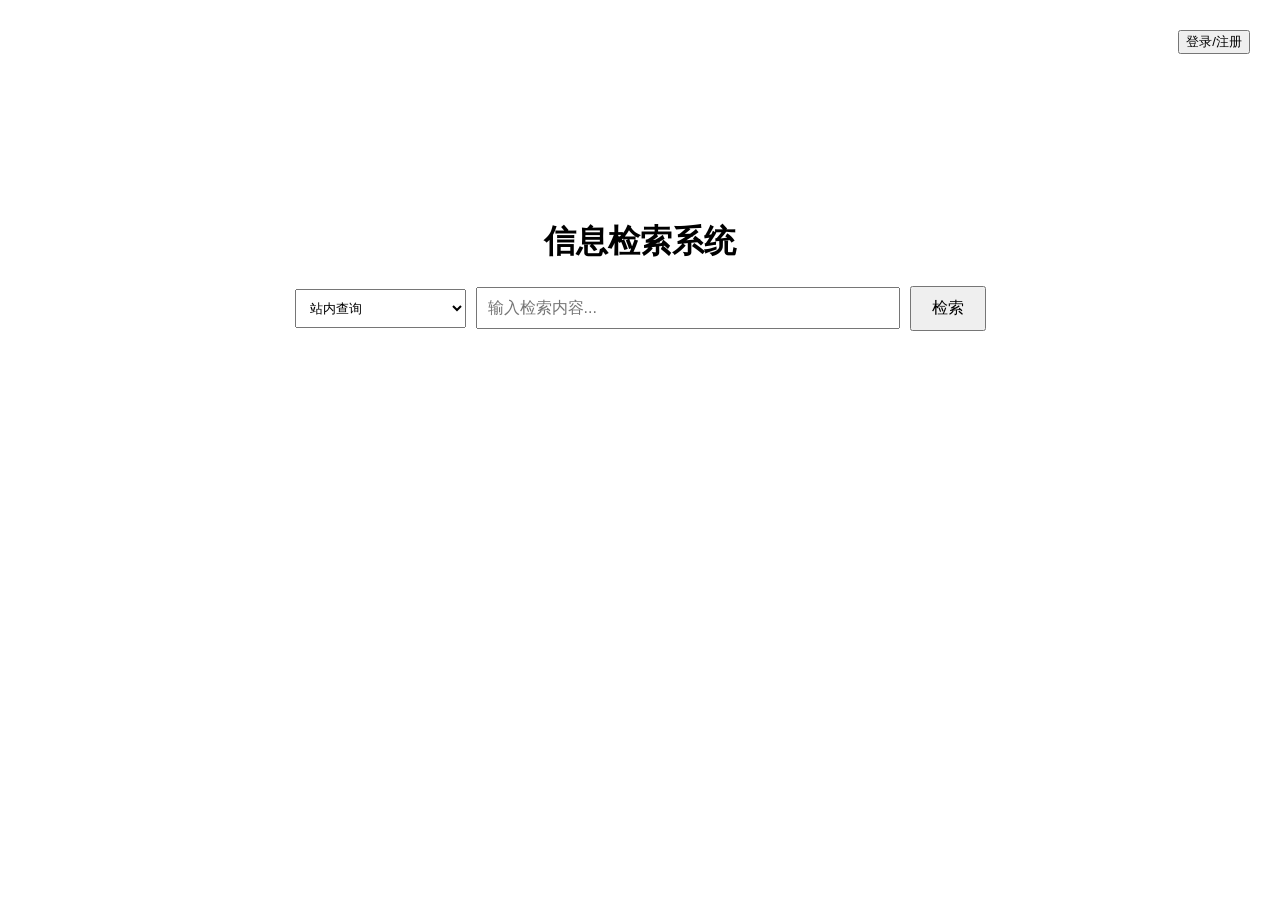
==== frontend/index.html @ 471cbe06 "完善前端接口对接，暂未测试" ====
<!DOCTYPE html>
<html lang="zh-CN">
<head>
    <meta charset="UTF-8">
    <meta name="viewport" content="width=device-width, initial-scale=1.0">
    <title>南开大学信息检索系统</title>
    <style>
        body { font-family: sans-serif; margin: 0; padding: 20px; text-align: center; }
        .header { display: flex; justify-content: flex-end; padding: 10px; }
        .search-container { margin-top: 15vh; position: relative; display: inline-block; }
        .search-box { display: flex; align-items: center; gap: 10px; }
        .search-input { width: 400px; padding: 10px; font-size: 16px; }
        .search-btn { padding: 10px 20px; font-size: 16px; cursor: pointer; }
        .suggestions { 
            position: absolute; top: 100%; left: 0; width: 400px; 
            background: #fff; border: 1px solid #ccc; border-top: none; 
            text-align: left; list-style: none; padding: 0; margin: 0; display: none; z-index: 10;
        }
        .suggestions li { padding: 10px; cursor: pointer; border-bottom: 1px solid #eee; }
        .suggestions li:hover { background: #f5f5f5; }
    </style>
</head>
<body>
    <div class="header" id="auth-section">
        </div>

    <div class="search-container">
        <h1>信息检索系统</h1>
        <div class="search-box">
            <select id="search-type" style="padding: 10px;">
                <option value="site">站内查询</option>
                <option value="phrase">短语查询</option>
                <option value="wildcard">通配查询</option>
                <option value="document">文档查询 (doc/pdf/xls)</option>
            </select>
            
            <div style="position: relative;">
                <input type="text" id="search-input" class="search-input" placeholder="输入检索内容..." autocomplete="off">
                <ul id="suggestions-list" class="suggestions"></ul>
            </div>
            
            <button id="search-btn" class="search-btn">检索</button>
        </div>
    </div>

    <script src="js/api_client.js"></script>
    <script src="js/auth.js"></script>
    <script src="js/search.js"></script>
</body>
</html>
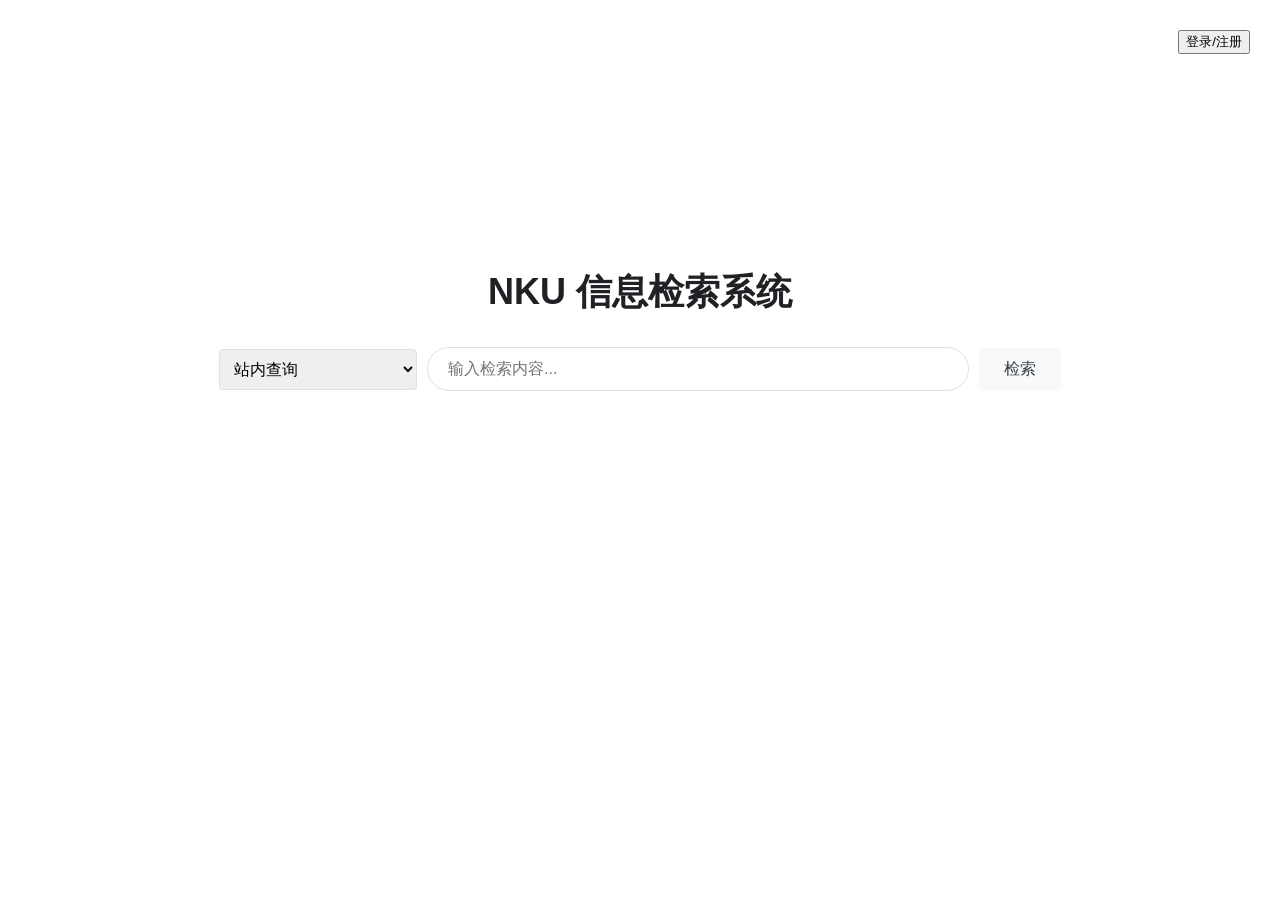
==== commit 24799023: "修复后端services的dependency问题" ====
--- a/frontend/index.html
+++ b/frontend/index.html
@@ -5,18 +5,29 @@
     <meta name="viewport" content="width=device-width, initial-scale=1.0">
     <title>南开大学信息检索系统</title>
     <style>
-        body { font-family: sans-serif; margin: 0; padding: 20px; text-align: center; }
+        body { font-family: Arial, sans-serif; margin: 0; padding: 20px; text-align: center; color: #333;}
         .header { display: flex; justify-content: flex-end; padding: 10px; }
-        .search-container { margin-top: 15vh; position: relative; display: inline-block; }
-        .search-box { display: flex; align-items: center; gap: 10px; }
-        .search-input { width: 400px; padding: 10px; font-size: 16px; }
-        .search-btn { padding: 10px 20px; font-size: 16px; cursor: pointer; }
+        .search-container { margin-top: 20vh; position: relative; display: inline-block; }
+        h1 { font-size: 36px; color: #202124; margin-bottom: 30px; }
+        
+        .search-box { display: flex; align-items: center; gap: 10px; justify-content: center;}
+        select { padding: 10px; font-size: 16px; border: 1px solid #dfe1e5; border-radius: 4px; outline: none; }
+        
+        .search-input-wrapper { position: relative; }
+        .search-input { width: 500px; padding: 12px 20px; font-size: 16px; border: 1px solid #dfe1e5; border-radius: 24px; outline: none; }
+        .search-input:focus { box-shadow: 0 1px 6px rgba(32,33,36,.28); border-color: transparent;}
+        
+        .search-btn { padding: 10px 24px; font-size: 16px; cursor: pointer; background-color: #f8f9fa; border: 1px solid #f8f9fa; border-radius: 4px; color: #3c4043;}
+        .search-btn:hover { border: 1px solid #dadce0; box-shadow: 0 1px 1px rgba(0,0,0,.1); }
+        
         .suggestions { 
-            position: absolute; top: 100%; left: 0; width: 400px; 
-            background: #fff; border: 1px solid #ccc; border-top: none; 
+            position: absolute; top: 100%; left: 0; width: 100%; 
+            background: #fff; border: 1px solid #ccc; border-top: none; border-radius: 0 0 10px 10px;
             text-align: left; list-style: none; padding: 0; margin: 0; display: none; z-index: 10;
+            box-shadow: 0 4px 6px rgba(32,33,36,.28);
         }
-        .suggestions li { padding: 10px; cursor: pointer; border-bottom: 1px solid #eee; }
+        .suggestions li { padding: 10px 20px; cursor: pointer; border-bottom: 1px solid #eee; }
+        .suggestions li:last-child { border-bottom: none; }
         .suggestions li:hover { background: #f5f5f5; }
     </style>
 </head>
@@ -25,16 +36,16 @@
         </div>
 
     <div class="search-container">
-        <h1>信息检索系统</h1>
+        <h1>NKU 信息检索系统</h1>
         <div class="search-box">
-            <select id="search-type" style="padding: 10px;">
+            <select id="search-type">
                 <option value="site">站内查询</option>
                 <option value="phrase">短语查询</option>
                 <option value="wildcard">通配查询</option>
                 <option value="document">文档查询 (doc/pdf/xls)</option>
             </select>
             
-            <div style="position: relative;">
+            <div class="search-input-wrapper">
                 <input type="text" id="search-input" class="search-input" placeholder="输入检索内容..." autocomplete="off">
                 <ul id="suggestions-list" class="suggestions"></ul>
             </div>
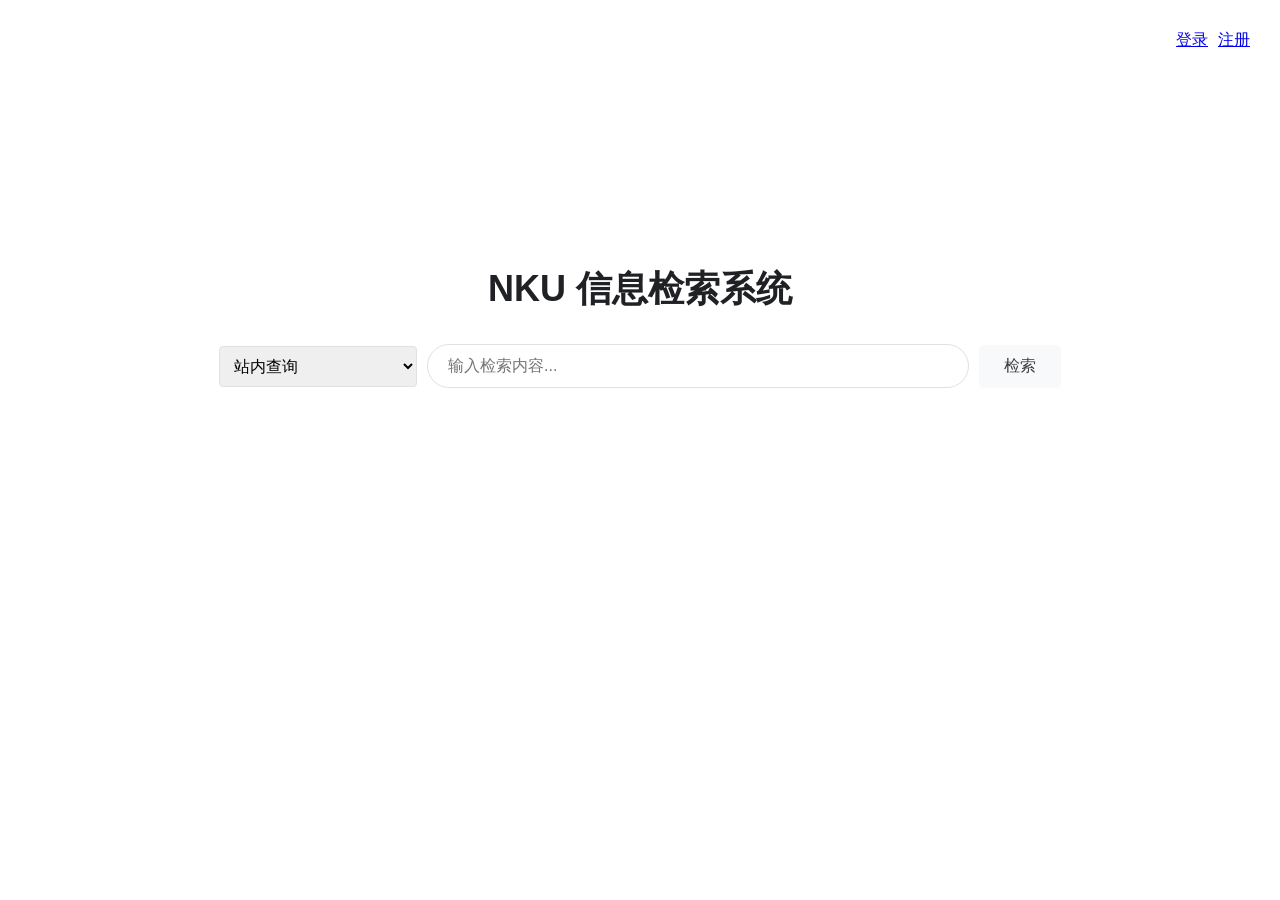
==== commit 0997f97e: "订正关于配置部分的耦合与混乱+实现登陆/注册/用户界面等功能" ====
--- a/frontend/index.html
+++ b/frontend/index.html
@@ -54,8 +54,10 @@
         </div>
     </div>
 
+    <script src="js/config.js"></script>
     <script src="js/api_client.js"></script>
     <script src="js/auth.js"></script>
+    <script src="js/auth_ui.js"></script>
     <script src="js/search.js"></script>
 </body>
 </html>
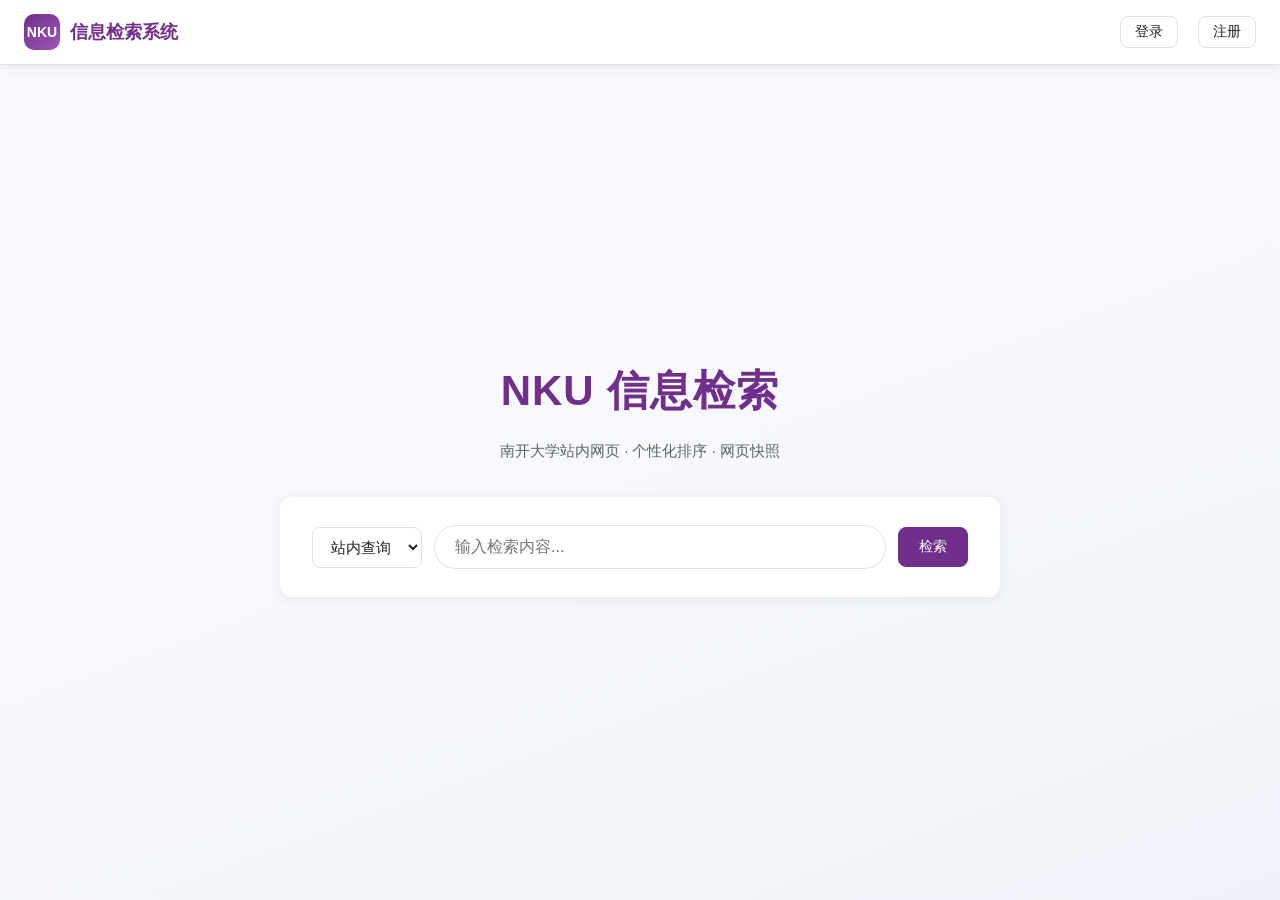
==== commit 54d81907: "完成页面可视化，功能使用人性化" ====
--- a/frontend/index.html
+++ b/frontend/index.html
@@ -4,55 +4,109 @@
     <meta charset="UTF-8">
     <meta name="viewport" content="width=device-width, initial-scale=1.0">
     <title>南开大学信息检索系统</title>
+    <link rel="stylesheet" href="css/theme.css">
     <style>
-        body { font-family: Arial, sans-serif; margin: 0; padding: 20px; text-align: center; color: #333;}
-        .header { display: flex; justify-content: flex-end; padding: 10px; }
-        .search-container { margin-top: 20vh; position: relative; display: inline-block; }
-        h1 { font-size: 36px; color: #202124; margin-bottom: 30px; }
-        
-        .search-box { display: flex; align-items: center; gap: 10px; justify-content: center;}
-        select { padding: 10px; font-size: 16px; border: 1px solid #dfe1e5; border-radius: 4px; outline: none; }
-        
-        .search-input-wrapper { position: relative; }
-        .search-input { width: 500px; padding: 12px 20px; font-size: 16px; border: 1px solid #dfe1e5; border-radius: 24px; outline: none; }
-        .search-input:focus { box-shadow: 0 1px 6px rgba(32,33,36,.28); border-color: transparent;}
-        
-        .search-btn { padding: 10px 24px; font-size: 16px; cursor: pointer; background-color: #f8f9fa; border: 1px solid #f8f9fa; border-radius: 4px; color: #3c4043;}
-        .search-btn:hover { border: 1px solid #dadce0; box-shadow: 0 1px 1px rgba(0,0,0,.1); }
-        
-        .suggestions { 
-            position: absolute; top: 100%; left: 0; width: 100%; 
-            background: #fff; border: 1px solid #ccc; border-top: none; border-radius: 0 0 10px 10px;
-            text-align: left; list-style: none; padding: 0; margin: 0; display: none; z-index: 10;
-            box-shadow: 0 4px 6px rgba(32,33,36,.28);
+        .home-main {
+            display: flex;
+            flex-direction: column;
+            align-items: center;
+            justify-content: center;
+            min-height: calc(100vh - 70px);
+            padding: 40px 20px;
         }
-        .suggestions li { padding: 10px 20px; cursor: pointer; border-bottom: 1px solid #eee; }
+        .home-title {
+            font-size: 42px;
+            font-weight: 700;
+            color: var(--primary);
+            margin: 0 0 8px;
+            letter-spacing: 1px;
+        }
+        .home-subtitle {
+            color: var(--text-muted);
+            font-size: 15px;
+            margin-bottom: 36px;
+        }
+        .search-panel {
+            background: var(--card);
+            padding: 28px 32px;
+            border-radius: var(--radius);
+            box-shadow: var(--shadow);
+            width: 100%;
+            max-width: 720px;
+        }
+        .search-box {
+            display: flex;
+            flex-wrap: wrap;
+            align-items: center;
+            gap: 12px;
+            justify-content: center;
+        }
+        .search-box select {
+            padding: 10px 14px;
+            font-size: 15px;
+            border: 1px solid var(--border);
+            border-radius: 8px;
+            outline: none;
+            background: var(--card);
+            color: var(--text);
+        }
+        .search-input-wrapper { position: relative; flex: 1; min-width: 280px; }
+        .search-input-wrapper .search-input { width: 100%; }
+        .suggestions {
+            position: absolute;
+            top: 100%;
+            left: 0;
+            right: 0;
+            background: var(--card);
+            border: 1px solid var(--border);
+            border-top: none;
+            border-radius: 0 0 12px 12px;
+            text-align: left;
+            list-style: none;
+            padding: 0;
+            margin: 0;
+            display: none;
+            z-index: 10;
+            box-shadow: var(--shadow);
+        }
+        .suggestions li {
+            padding: 12px 20px;
+            cursor: pointer;
+            border-bottom: 1px solid #f1f3f4;
+            font-size: 14px;
+        }
         .suggestions li:last-child { border-bottom: none; }
-        .suggestions li:hover { background: #f5f5f5; }
+        .suggestions li:hover { background: var(--primary-light); }
     </style>
 </head>
 <body>
-    <div class="header" id="auth-section">
+    <header class="site-header">
+        <a href="index.html" class="site-logo">
+            <span class="site-logo-mark">NKU</span>
+            <span>信息检索系统</span>
+        </a>
+        <div id="auth-section"></div>
+    </header>
+
+    <main class="home-main">
+        <h1 class="home-title">NKU 信息检索</h1>
+        <p class="home-subtitle">南开大学站内网页 · 个性化排序 · 网页快照</p>
+        <div class="search-panel">
+            <div class="search-box">
+                <select id="search-type">
+                    <option value="site">站内查询</option>
+                    <option value="phrase">短语查询</option>
+                    <option value="wildcard">通配查询</option>
+                    <option value="document">文档查询</option>
+                </select>
+                <div class="search-input-wrapper">
+                    <input type="text" id="search-input" class="search-input" placeholder="输入检索内容..." autocomplete="off">
+                    <ul id="suggestions-list" class="suggestions"></ul>
+                </div>
+                <button type="button" id="search-btn" class="btn btn-primary">检索</button>
+            </div>
         </div>
-
-    <div class="search-container">
-        <h1>NKU 信息检索系统</h1>
-        <div class="search-box">
-            <select id="search-type">
-                <option value="site">站内查询</option>
-                <option value="phrase">短语查询</option>
-                <option value="wildcard">通配查询</option>
-                <option value="document">文档查询 (doc/pdf/xls)</option>
-            </select>
-            
-            <div class="search-input-wrapper">
-                <input type="text" id="search-input" class="search-input" placeholder="输入检索内容..." autocomplete="off">
-                <ul id="suggestions-list" class="suggestions"></ul>
-            </div>
-            
-            <button id="search-btn" class="search-btn">检索</button>
-        </div>
-    </div>
+    </main>
 
     <script src="js/config.js"></script>
     <script src="js/api_client.js"></script>
@@ -60,4 +114,4 @@
     <script src="js/auth_ui.js"></script>
     <script src="js/search.js"></script>
 </body>
-</html>+</html>
--- a/frontend/css/theme.css
+++ b/frontend/css/theme.css
@@ -0,0 +1,125 @@
+:root {
+    --primary: #702f8a;
+    --primary-dark: #5a246e;
+    --primary-light: #f3eaf7;
+    --accent: #e87722;
+    --text: #202124;
+    --text-muted: #5f6368;
+    --border: #dfe1e5;
+    --bg: #f8f9fc;
+    --card: #ffffff;
+    --shadow: 0 2px 12px rgba(32, 33, 36, 0.08);
+    --radius: 12px;
+    --font: "Segoe UI", "PingFang SC", "Microsoft YaHei", sans-serif;
+}
+
+* { box-sizing: border-box; }
+
+body {
+    font-family: var(--font);
+    margin: 0;
+    color: var(--text);
+    background: linear-gradient(160deg, #faf8fc 0%, var(--bg) 45%, #eef2f8 100%);
+    min-height: 100vh;
+}
+
+a { color: var(--primary); text-decoration: none; }
+a:hover { text-decoration: underline; }
+
+.site-header {
+    display: flex;
+    align-items: center;
+    justify-content: space-between;
+    padding: 14px 24px;
+    background: var(--card);
+    border-bottom: 1px solid var(--border);
+    box-shadow: var(--shadow);
+}
+
+.site-logo {
+    display: flex;
+    align-items: center;
+    gap: 10px;
+    font-size: 18px;
+    font-weight: 600;
+    color: var(--primary);
+    text-decoration: none;
+}
+.site-logo:hover { text-decoration: none; opacity: 0.9; }
+.site-logo-mark {
+    width: 36px;
+    height: 36px;
+    border-radius: 10px;
+    background: linear-gradient(135deg, var(--primary), #9b59b6);
+    color: #fff;
+    display: flex;
+    align-items: center;
+    justify-content: center;
+    font-size: 14px;
+    font-weight: 700;
+}
+
+#auth-section {
+    display: flex;
+    align-items: center;
+    gap: 10px;
+    font-size: 14px;
+    color: var(--text-muted);
+}
+#auth-section button,
+#auth-section a {
+    font-size: 14px;
+    padding: 6px 14px;
+    border-radius: 8px;
+    border: 1px solid var(--border);
+    background: var(--card);
+    color: var(--text);
+    cursor: pointer;
+    text-decoration: none;
+}
+#auth-section button:hover,
+#auth-section a:hover {
+    background: var(--primary-light);
+    border-color: var(--primary);
+    text-decoration: none;
+}
+
+.btn {
+    padding: 10px 20px;
+    font-size: 14px;
+    cursor: pointer;
+    background: var(--card);
+    border: 1px solid var(--border);
+    border-radius: 8px;
+    color: var(--text);
+    transition: all 0.15s ease;
+}
+.btn:hover {
+    border-color: var(--primary);
+    background: var(--primary-light);
+    box-shadow: var(--shadow);
+}
+.btn-primary {
+    background: var(--primary);
+    color: #fff;
+    border-color: var(--primary);
+}
+.btn-primary:hover {
+    background: var(--primary-dark);
+    border-color: var(--primary-dark);
+}
+
+.search-input {
+    padding: 12px 20px;
+    font-size: 16px;
+    border: 1px solid var(--border);
+    border-radius: 24px;
+    outline: none;
+    transition: box-shadow 0.15s ease;
+}
+.search-input:focus {
+    border-color: var(--primary);
+    box-shadow: 0 2px 12px rgba(112, 47, 138, 0.2);
+}
+
+em { color: #d93025; font-style: normal; font-weight: 600; }
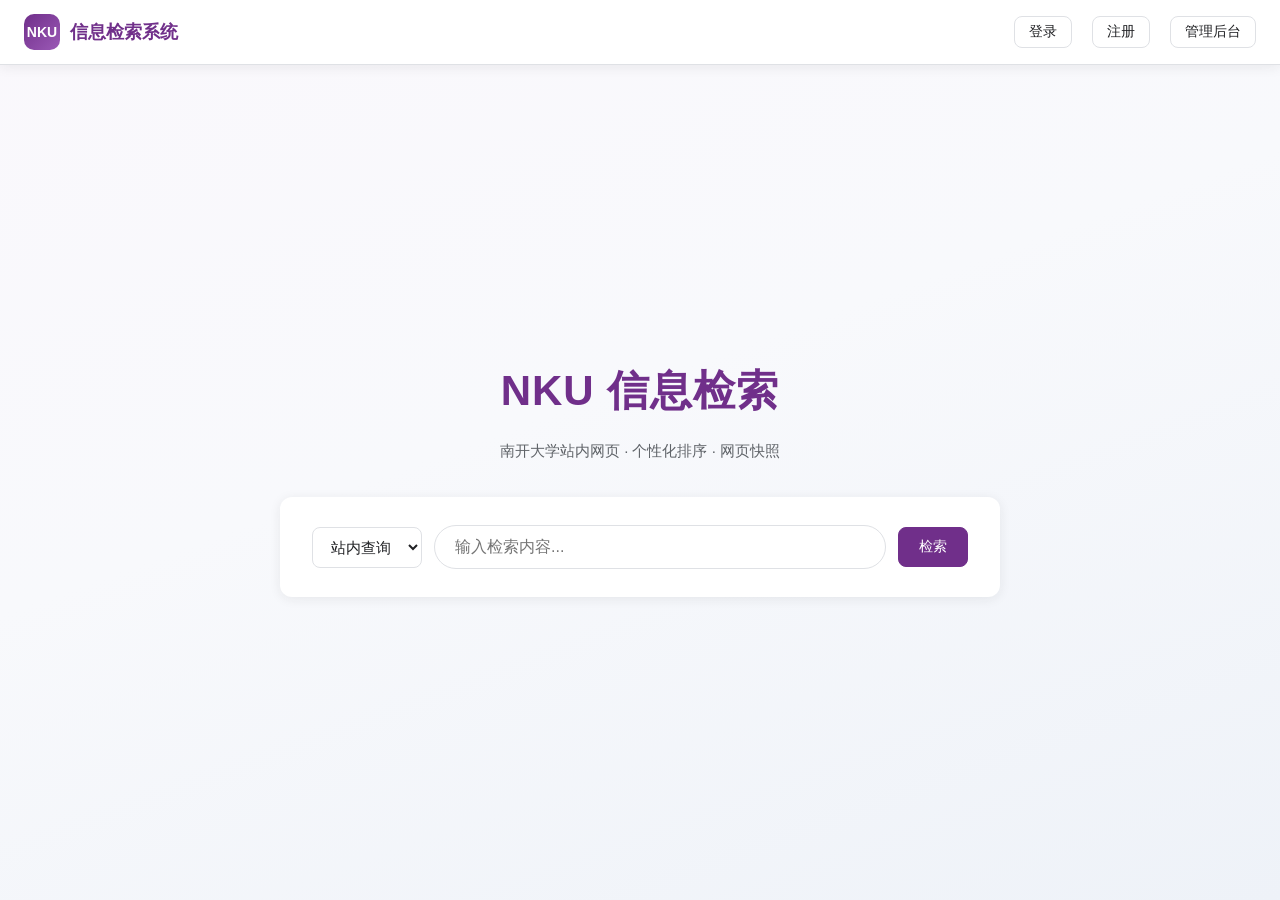
==== commit 48a5ed86: "添加管理者后台可视化页面+视图可视化页面+引入deepseek_API进行网页分类，打标签" ====
--- a/frontend/index.html
+++ b/frontend/index.html
@@ -51,7 +51,19 @@
             color: var(--text);
         }
         .search-input-wrapper { position: relative; flex: 1; min-width: 280px; }
-        .search-input-wrapper .search-input { width: 100%; }
+        .search-input-wrapper .search-input { width: 100%; position: relative; z-index: 2; background: var(--card); }
+        .search-ghost {
+            position: absolute; left: 0; right: 0; top: 0; bottom: 0;
+            padding: 12px 20px; font-size: 16px; line-height: normal;
+            pointer-events: none; z-index: 1; white-space: nowrap; overflow: hidden;
+            border: 1px solid transparent; border-radius: 24px;
+            color: transparent;
+        }
+        .search-ghost .ghost-suffix { color: #9aa0a6; font-weight: 400; }
+        .suggest-rest { color: var(--primary); font-weight: 600; }
+        .suggestions li.active, #suggestions-list li.active, #top-suggestions-list li.active {
+            background: var(--primary-light);
+        }
         .suggestions {
             position: absolute;
             top: 100%;
@@ -77,6 +89,16 @@
         }
         .suggestions li:last-child { border-bottom: none; }
         .suggestions li:hover { background: var(--primary-light); }
+        .suggest-tag {
+            display: inline-block;
+            font-size: 11px;
+            padding: 1px 6px;
+            margin-right: 6px;
+            border-radius: 4px;
+            background: var(--primary-light);
+            color: var(--primary);
+        }
+        .suggest-correct { color: var(--accent); font-weight: 500; }
     </style>
 </head>
 <body>
@@ -100,7 +122,8 @@
                     <option value="document">文档查询</option>
                 </select>
                 <div class="search-input-wrapper">
-                    <input type="text" id="search-input" class="search-input" placeholder="输入检索内容..." autocomplete="off">
+                    <div id="search-ghost" class="search-ghost" aria-hidden="true"></div>
+                    <input type="text" id="search-input" class="search-input" placeholder="输入检索内容..." autocomplete="off" spellcheck="false">
                     <ul id="suggestions-list" class="suggestions"></ul>
                 </div>
                 <button type="button" id="search-btn" class="btn btn-primary">检索</button>
@@ -111,7 +134,10 @@
     <script src="js/config.js"></script>
     <script src="js/api_client.js"></script>
     <script src="js/auth.js"></script>
+    <script src="js/admin_auth.js"></script>
     <script src="js/auth_ui.js"></script>
+    <script src="js/query_suggest.js"></script>
+    <script src="js/suggest_bind.js"></script>
     <script src="js/search.js"></script>
 </body>
 </html>
--- a/frontend/css/theme.css
+++ b/frontend/css/theme.css
@@ -123,3 +123,38 @@
 }
 
 em { color: #d93025; font-style: normal; font-weight: 600; }
+
+.suggestions, #suggestions-list {
+    position: absolute;
+    top: 100%;
+    left: 0;
+    right: 0;
+    background: var(--card);
+    border: 1px solid var(--border);
+    border-radius: 0 0 12px 12px;
+    list-style: none;
+    padding: 0;
+    margin: 0;
+    display: none;
+    z-index: 20;
+    box-shadow: var(--shadow);
+    text-align: left;
+}
+.suggestions li, #suggestions-list li {
+    padding: 10px 16px;
+    cursor: pointer;
+    font-size: 14px;
+    border-bottom: 1px solid #f1f3f4;
+}
+.suggestions li:last-child, #suggestions-list li:last-child { border-bottom: none; }
+.suggestions li:hover, #suggestions-list li:hover { background: var(--primary-light); }
+.suggest-tag {
+    display: inline-block;
+    font-size: 11px;
+    padding: 1px 6px;
+    margin-right: 6px;
+    border-radius: 4px;
+    background: var(--primary-light);
+    color: var(--primary);
+}
+.suggest-correct { color: var(--accent); }
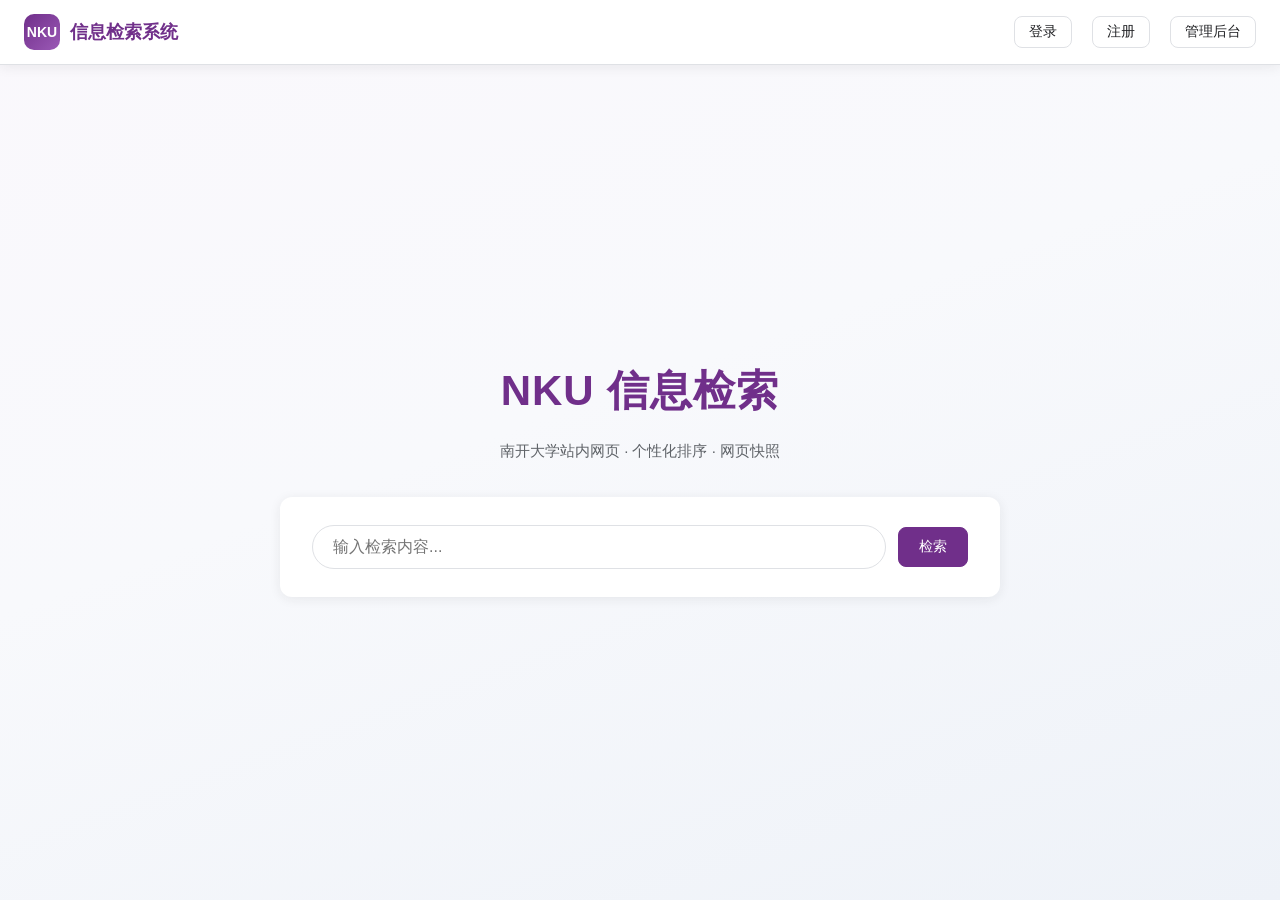
==== commit 6c802606: "更新网页标签与用户搜索意图识别,修复快照，文档查询等bug" ====
--- a/frontend/index.html
+++ b/frontend/index.html
@@ -40,15 +40,6 @@
             align-items: center;
             gap: 12px;
             justify-content: center;
-        }
-        .search-box select {
-            padding: 10px 14px;
-            font-size: 15px;
-            border: 1px solid var(--border);
-            border-radius: 8px;
-            outline: none;
-            background: var(--card);
-            color: var(--text);
         }
         .search-input-wrapper { position: relative; flex: 1; min-width: 280px; }
         .search-input-wrapper .search-input { width: 100%; position: relative; z-index: 2; background: var(--card); }
@@ -115,12 +106,6 @@
         <p class="home-subtitle">南开大学站内网页 · 个性化排序 · 网页快照</p>
         <div class="search-panel">
             <div class="search-box">
-                <select id="search-type">
-                    <option value="site">站内查询</option>
-                    <option value="phrase">短语查询</option>
-                    <option value="wildcard">通配查询</option>
-                    <option value="document">文档查询</option>
-                </select>
                 <div class="search-input-wrapper">
                     <div id="search-ghost" class="search-ghost" aria-hidden="true"></div>
                     <input type="text" id="search-input" class="search-input" placeholder="输入检索内容..." autocomplete="off" spellcheck="false">
--- a/frontend/css/theme.css
+++ b/frontend/css/theme.css
@@ -124,7 +124,7 @@
 
 em { color: #d93025; font-style: normal; font-weight: 600; }
 
-.suggestions, #suggestions-list {
+.suggestions, #suggestions-list, #top-suggestions-list {
     position: absolute;
     top: 100%;
     left: 0;
@@ -140,14 +140,14 @@
     box-shadow: var(--shadow);
     text-align: left;
 }
-.suggestions li, #suggestions-list li {
+.suggestions li, #suggestions-list li, #top-suggestions-list li {
     padding: 10px 16px;
     cursor: pointer;
     font-size: 14px;
     border-bottom: 1px solid #f1f3f4;
 }
-.suggestions li:last-child, #suggestions-list li:last-child { border-bottom: none; }
-.suggestions li:hover, #suggestions-list li:hover { background: var(--primary-light); }
+.suggestions li:last-child, #suggestions-list li:last-child, #top-suggestions-list li:last-child { border-bottom: none; }
+.suggestions li:hover, #suggestions-list li:hover, #top-suggestions-list li:hover { background: var(--primary-light); }
 .suggest-tag {
     display: inline-block;
     font-size: 11px;
